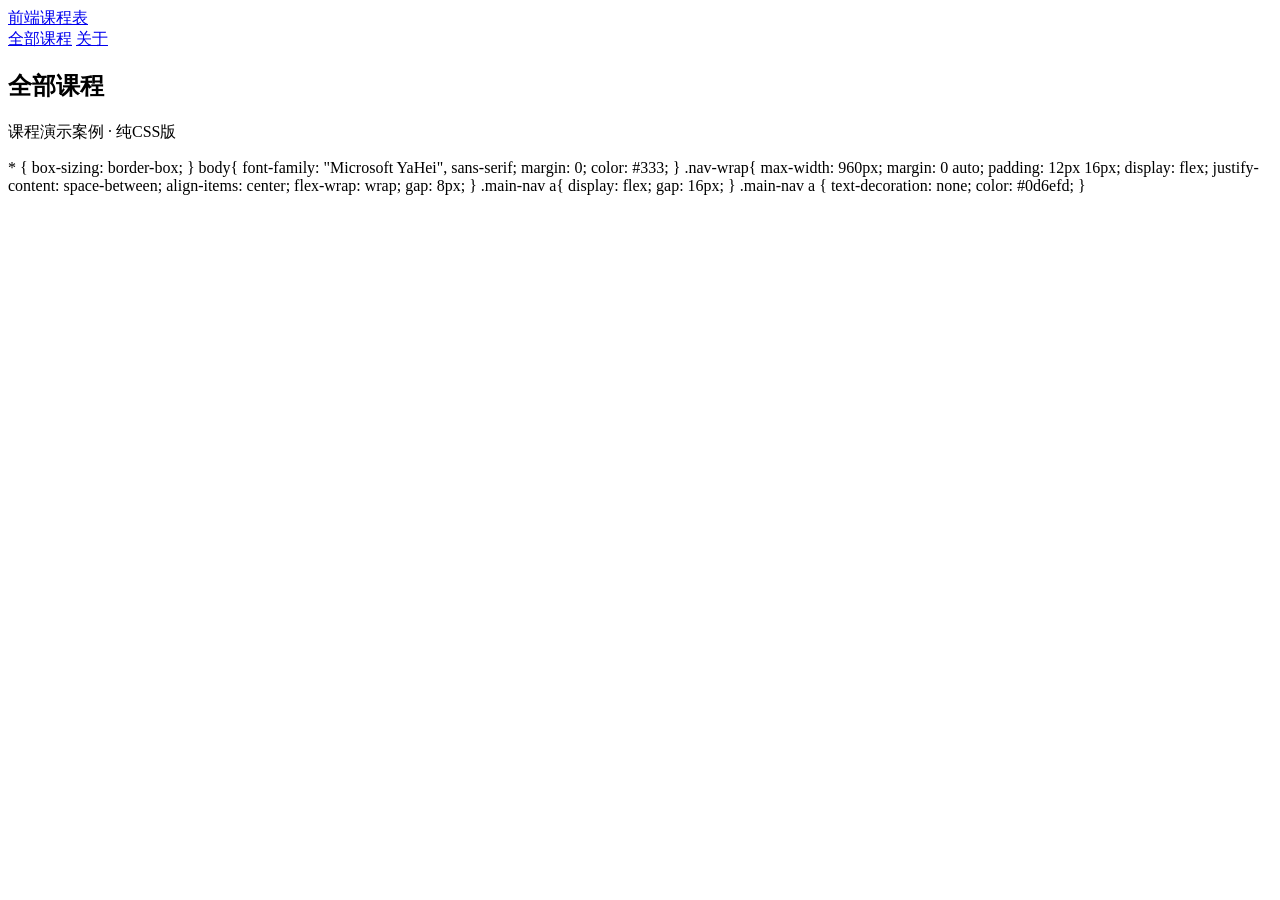
==== index.html @ d5d1e7fa "添加课程展示页结构与Flex导航" ====
<!DOCTYPE html>
<html lang="zh-CN">
<head>
    <meta charset="UTF-8">
    <meta name="viewport" content="width=device-width, initial-scale=1.0">
    <title>课程展示</title>
    <link rel="stylesheet" href="css/course.css">
</head>
<body>
    <header class="site-header">
        <div class="nav-wrap">
            <a class="logo" href="#">前端课程表</a>
            <nav class="main-nav">
                <a href="#courses">全部课程</a>
                <a href="#about">关于</a>
            </nav>
        </div>
    </header>
    <main class="site-main">
        <section id="courses">
            <h2>全部课程</h2>
            <div class="card-grid">
               <!-- 卡片下一步填 -->
            </div>
        </section>
    </main>
    <footer><p>课程演示案例 · 纯CSS版</p></footer>
</body>
</html>
* { box-sizing: border-box; }

body{
    font-family: "Microsoft YaHei", sans-serif;
    margin: 0;
    color: #333;
}

.nav-wrap{
    max-width: 960px;
    margin: 0 auto;
    padding: 12px 16px;
    display: flex;
    justify-content: space-between;
    align-items: center;
    flex-wrap: wrap;
    gap: 8px;
}

.main-nav a{
    display: flex;
    gap: 16px;
}

.main-nav a { text-decoration: none; color: #0d6efd; }
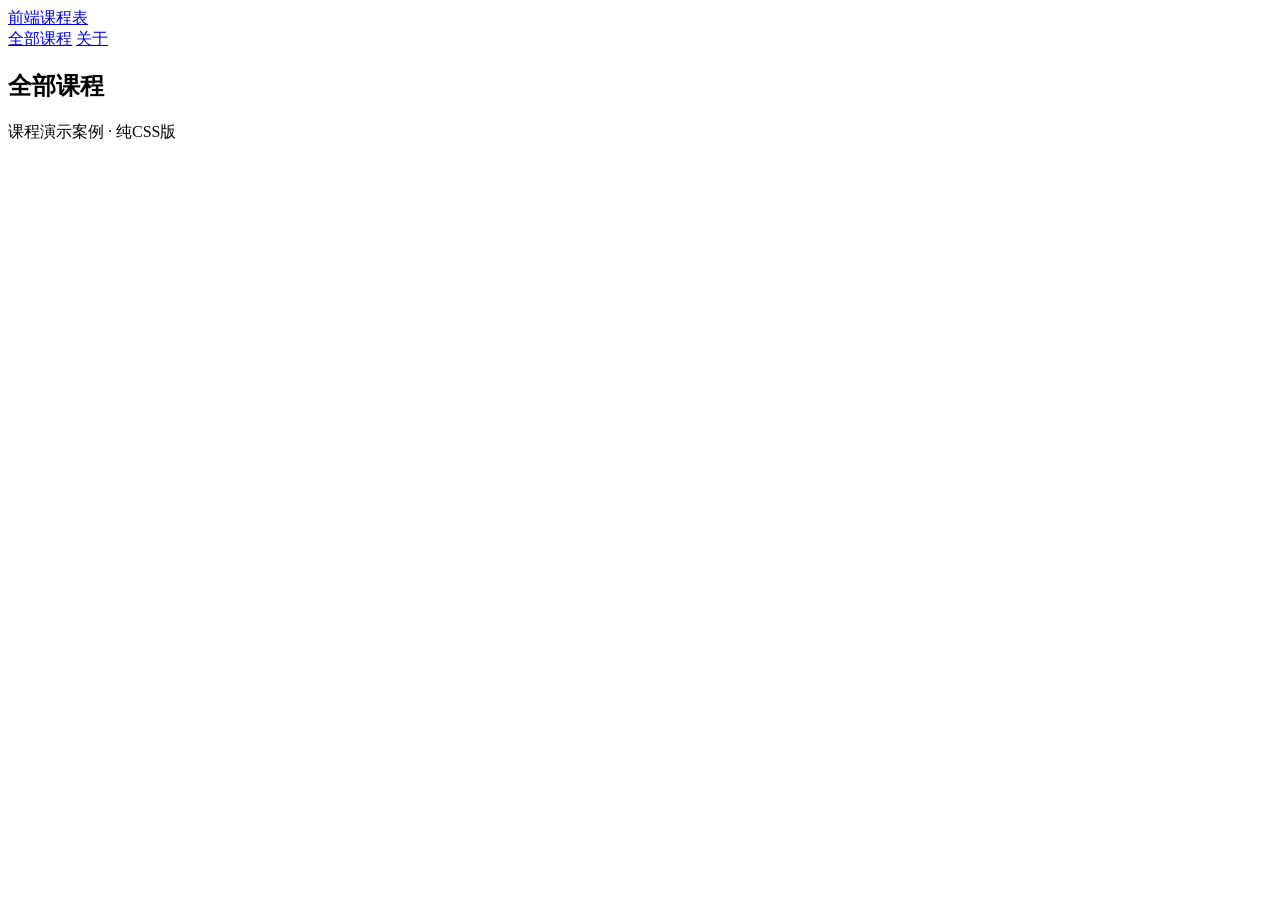
==== commit f8c66011: "添加课程展示页结构与Flex导航" ====
--- a/index.html
+++ b/index.html
@@ -27,28 +27,3 @@
     <footer><p>课程演示案例 · 纯CSS版</p></footer>
 </body>
 </html>
-* { box-sizing: border-box; }
-
-body{
-    font-family: "Microsoft YaHei", sans-serif;
-    margin: 0;
-    color: #333;
-}
-
-.nav-wrap{
-    max-width: 960px;
-    margin: 0 auto;
-    padding: 12px 16px;
-    display: flex;
-    justify-content: space-between;
-    align-items: center;
-    flex-wrap: wrap;
-    gap: 8px;
-}
-
-.main-nav a{
-    display: flex;
-    gap: 16px;
-}
-
-.main-nav a { text-decoration: none; color: #0d6efd; }
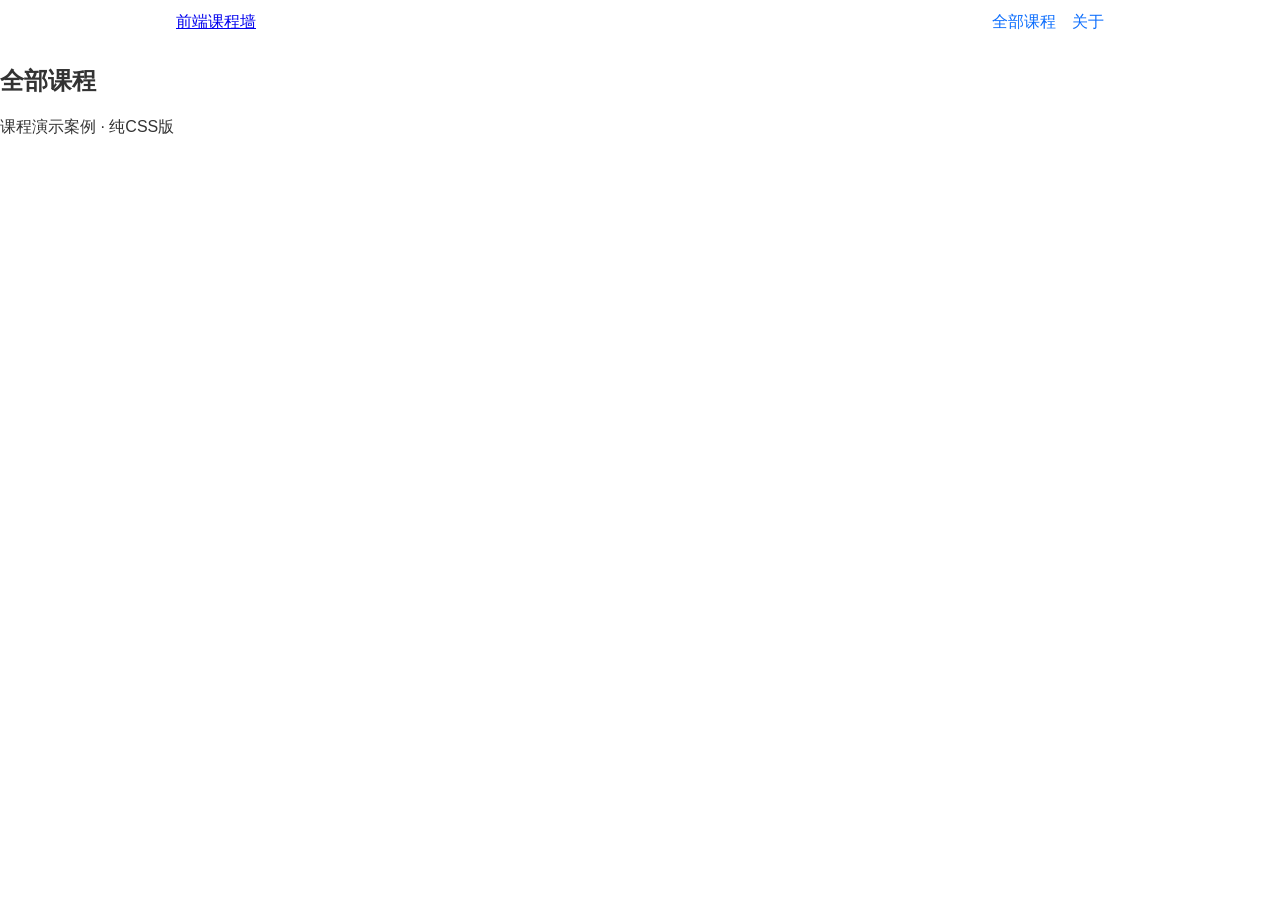
==== commit a5c5658d: "添加课程展示页结构与Flex导航" ====
--- a/index.html
+++ b/index.html
@@ -9,7 +9,7 @@
 <body>
     <header class="site-header">
         <div class="nav-wrap">
-            <a class="logo" href="#">前端课程表</a>
+            <a class="logo" href="#">前端课程墙</a>
             <nav class="main-nav">
                 <a href="#courses">全部课程</a>
                 <a href="#about">关于</a>
--- a/css/course.css
+++ b/css/course.css
@@ -0,0 +1,25 @@
+* { box-sizing: border-box; }
+
+body{
+    font-family: "Microsoft YaHei", sans-serif;
+    margin: 0;
+    color: #333;
+}
+
+.nav-wrap{
+    max-width: 960px;
+    margin: 0 auto;
+    padding: 12px 16px;
+    display: flex;
+    justify-content: space-between;
+    align-items: center;
+    flex-wrap: wrap;
+    gap: 8px;
+}
+
+.main-nav {
+    display: flex;
+    gap: 16px;
+}
+
+.main-nav a { text-decoration: none; color: #0d6efd; }
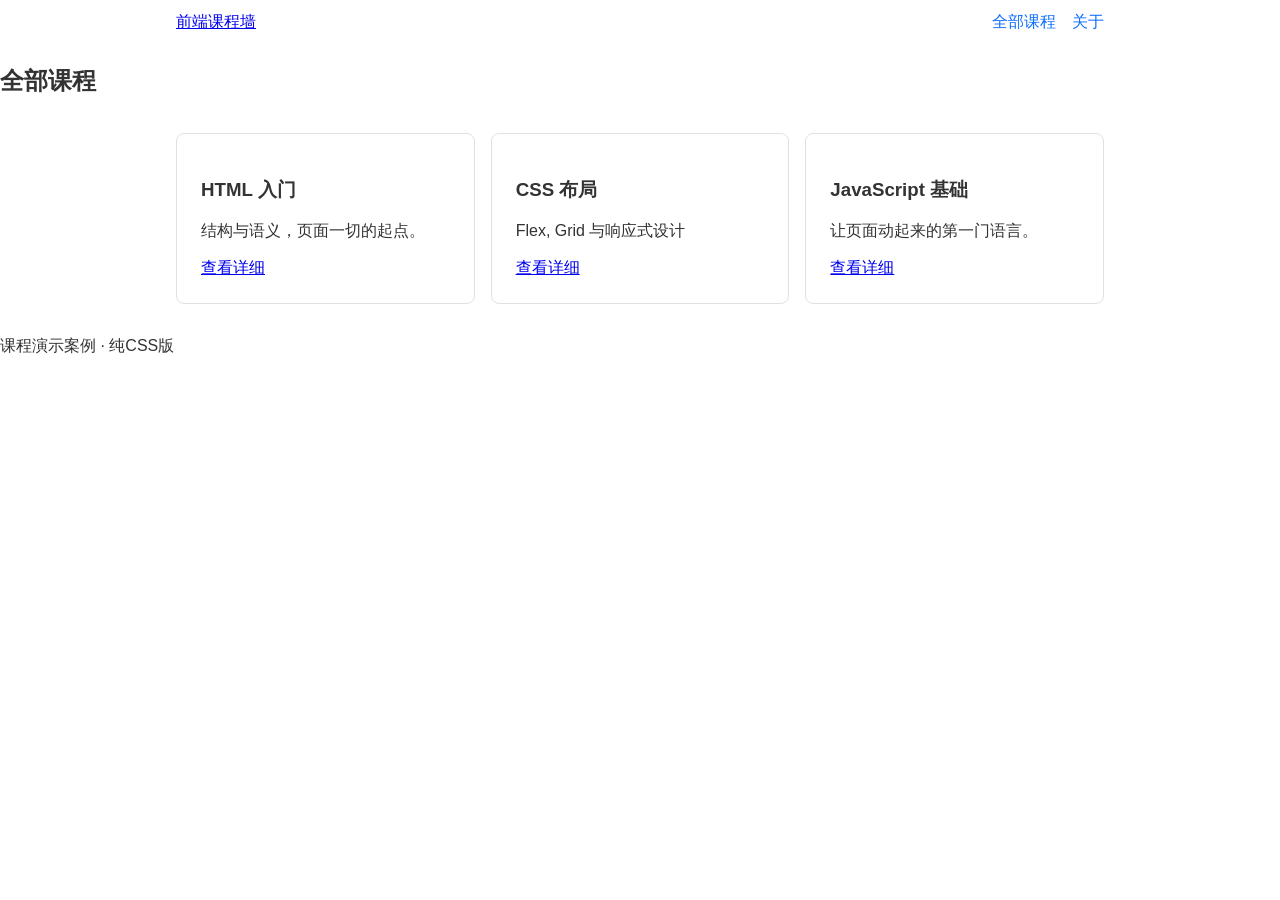
==== commit 7b792d31: "添加Grid卡片墙与响应式断点" ====
--- a/index.html
+++ b/index.html
@@ -20,7 +20,21 @@
         <section id="courses">
             <h2>全部课程</h2>
             <div class="card-grid">
-               <!-- 卡片下一步填 -->
+               <article class="course-card">
+                    <h3>HTML 入门</h3>
+                    <p>结构与语义，页面一切的起点。</p>
+                    <a href="#">查看详细</a>
+               </article>
+               <article class="course-card">
+                    <h3>CSS 布局</h3>
+                    <p>Flex, Grid 与响应式设计</p>
+                    <a href="#">查看详细</a>
+               </article>
+               <article class="course-card">
+                    <h3>JavaScript 基础</h3>
+                    <p>让页面动起来的第一门语言。</p>
+                    <a href="#">查看详细</a>
+               </article>
             </div>
         </section>
     </main>
--- a/css/course.css
+++ b/css/course.css
@@ -23,3 +23,22 @@
 }
 
 .main-nav a { text-decoration: none; color: #0d6efd; }
+
+.card-grid {
+    max-width: 960px;
+    margin: 0 auto;
+    padding: 16px;
+    display: grid;
+    grid-template-columns: repeat(auto-fill, minmax(260px, 1fr));
+    gap: 16px;
+}
+
+.course-card {
+    border: 1px solid #dee2e6;
+    border-radius: 8px;
+    padding: 16px;
+}
+
+@media (min-width: 992px) {
+    .course-card { padding: 24px; }
+}
